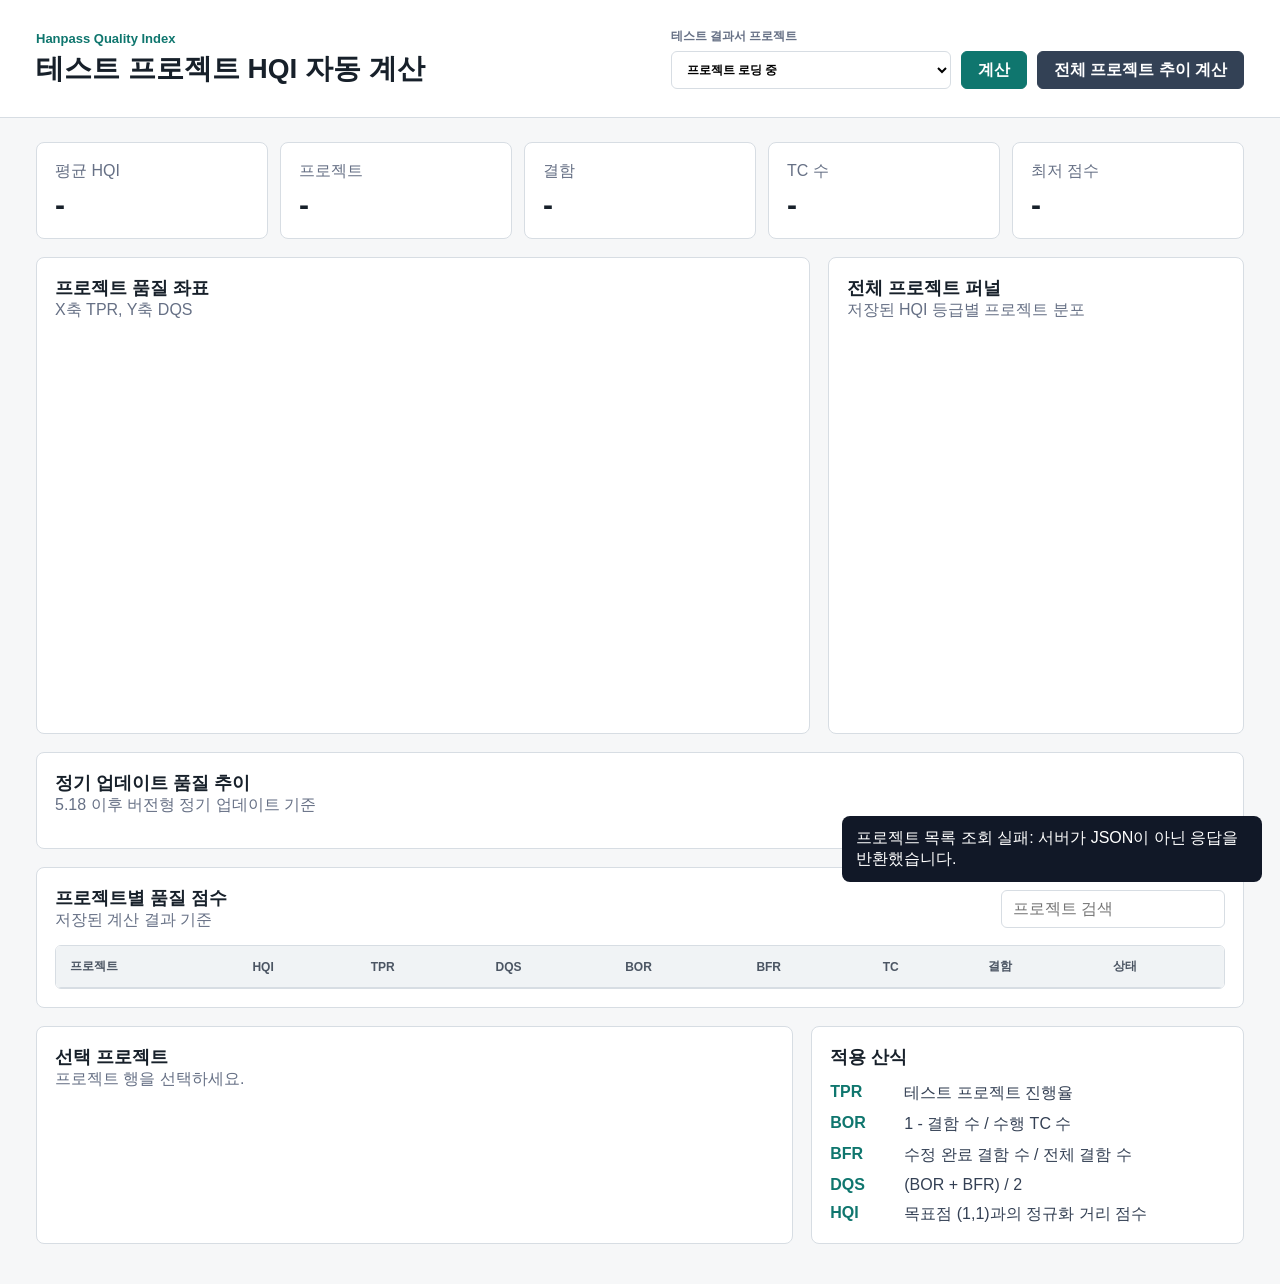
==== index.html @ e9eaaae3 "Build HQI dashboard" ====
<!doctype html>
<html lang="ko">
  <head>
    <meta charset="utf-8" />
    <meta name="viewport" content="width=device-width, initial-scale=1" />
    <title>HQI Dashboard</title>
    <link rel="stylesheet" href="/styles.css" />
  </head>
  <body>
    <header class="topbar">
      <div>
        <p class="eyebrow">Hanpass Quality Index</p>
        <h1>테스트 프로젝트 HQI 자동 계산</h1>
      </div>
      <div class="controls">
        <label>
          테스트 결과서 프로젝트
          <select id="projectSelect">
            <option value="">프로젝트 로딩 중</option>
          </select>
        </label>
        <button id="calculate" type="button">계산</button>
        <button id="calculateAll" type="button" class="secondaryButton">전체 프로젝트 추이 계산</button>
      </div>
    </header>

    <main>
      <section class="summary" aria-label="요약">
        <article>
          <span>평균 HQI</span>
          <strong id="avgScore">-</strong>
        </article>
        <article>
          <span>프로젝트</span>
          <strong id="projectCount">-</strong>
        </article>
        <article>
          <span>결함</span>
          <strong id="issueCount">-</strong>
        </article>
        <article>
          <span>TC 수</span>
          <strong id="testCaseCount">-</strong>
        </article>
        <article>
          <span>최저 점수</span>
          <strong id="lowestScore">-</strong>
        </article>
      </section>

      <section class="charts">
        <div class="panel">
          <div class="panelHead">
            <div>
              <h2>프로젝트 품질 좌표</h2>
              <p>X축 TPR, Y축 DQS</p>
            </div>
          </div>
          <div id="scatterChart" class="scatterChart" aria-label="프로젝트별 2차원 품질 그래프"></div>
        </div>
        <div class="panel">
          <div class="panelHead">
            <div>
              <h2>전체 프로젝트 퍼널</h2>
              <p>저장된 HQI 등급별 프로젝트 분포</p>
            </div>
          </div>
          <div id="funnelChart" class="funnelChart" aria-label="전체 프로젝트 퍼널 그래프"></div>
        </div>
      </section>

      <section class="panel trendPanel">
        <div class="panelHead">
          <div>
            <h2>정기 업데이트 품질 추이</h2>
            <p>5.18 이후 버전형 정기 업데이트 기준</p>
          </div>
        </div>
        <div id="regularTrend" class="trendChart" aria-label="정기 업데이트 품질 추이 그래프"></div>
      </section>

      <section class="panel">
        <div class="panelHead">
          <div>
            <h2>프로젝트별 품질 점수</h2>
            <p id="generatedAt">저장된 계산 결과 기준</p>
          </div>
          <input id="search" type="search" placeholder="프로젝트 검색" />
        </div>
        <div class="tableWrap">
          <table>
            <thead>
              <tr>
                <th>프로젝트</th>
                <th>HQI</th>
                <th>TPR</th>
                <th>DQS</th>
                <th>BOR</th>
                <th>BFR</th>
                <th>TC</th>
                <th>결함</th>
                <th>상태</th>
              </tr>
            </thead>
            <tbody id="projectRows"></tbody>
          </table>
        </div>
      </section>

      <section class="details">
        <div class="panel">
          <h2>선택 프로젝트</h2>
          <div id="projectDetail" class="empty">프로젝트 행을 선택하세요.</div>
        </div>
        <div class="panel formula">
          <h2>적용 산식</h2>
          <dl>
            <div><dt>TPR</dt><dd>테스트 프로젝트 진행율</dd></div>
            <div><dt>BOR</dt><dd>1 - 결함 수 / 수행 TC 수</dd></div>
            <div><dt>BFR</dt><dd>수정 완료 결함 수 / 전체 결함 수</dd></div>
            <div><dt>DQS</dt><dd>(BOR + BFR) / 2</dd></div>
            <div><dt>HQI</dt><dd>목표점 (1,1)과의 정규화 거리 점수</dd></div>
          </dl>
        </div>
      </section>
    </main>

    <div id="toast" role="status"></div>
    <script src="/app.js"></script>
  </body>
</html>
---- styles.css ----
:root {
  color-scheme: light;
  --bg: #f6f7f8;
  --surface: #ffffff;
  --ink: #17202a;
  --muted: #667085;
  --line: #d7dde3;
  --brand: #0f766e;
  --brand-dark: #115e59;
  --warn: #b45309;
  --bad: #b91c1c;
  --good: #047857;
}

* {
  box-sizing: border-box;
}

body {
  margin: 0;
  background: var(--bg);
  color: var(--ink);
  font-family: Inter, -apple-system, BlinkMacSystemFont, "Segoe UI", sans-serif;
}

.topbar {
  display: flex;
  justify-content: space-between;
  gap: 24px;
  align-items: center;
  padding: 28px 36px;
  background: var(--surface);
  border-bottom: 1px solid var(--line);
}

.eyebrow {
  margin: 0 0 6px;
  color: var(--brand);
  font-size: 13px;
  font-weight: 700;
  letter-spacing: 0;
}

h1,
h2,
p {
  margin: 0;
}

h1 {
  font-size: 28px;
  line-height: 1.2;
}

h2 {
  font-size: 18px;
}

main {
  padding: 24px 36px 40px;
}

.embedBody {
  background: #fff;
}

.embedMain {
  padding: 0;
}

.embedPanel {
  border-radius: 8px;
}

.controls {
  display: flex;
  align-items: end;
  gap: 10px;
}

label {
  display: grid;
  gap: 6px;
  color: var(--muted);
  font-size: 12px;
  font-weight: 700;
}

input,
select,
button {
  height: 38px;
  border: 1px solid var(--line);
  border-radius: 6px;
  font: inherit;
}

input,
select {
  min-width: 160px;
  padding: 0 11px;
  background: #fff;
}

select {
  min-width: 280px;
}

button {
  padding: 0 16px;
  background: var(--brand);
  color: #fff;
  border-color: var(--brand);
  font-weight: 700;
  cursor: pointer;
}

button:hover {
  background: var(--brand-dark);
}

.secondaryButton {
  background: #334155;
  border-color: #334155;
}

.secondaryButton:hover {
  background: #1f2937;
}

.summary {
  display: grid;
  grid-template-columns: repeat(5, minmax(0, 1fr));
  gap: 12px;
  margin-bottom: 18px;
}

.summary article,
.panel {
  background: var(--surface);
  border: 1px solid var(--line);
  border-radius: 8px;
}

.summary article {
  padding: 18px;
}

.summary span,
.panelHead p,
.empty {
  color: var(--muted);
}

.summary strong {
  display: block;
  margin-top: 8px;
  font-size: 30px;
  line-height: 1;
}

.panel {
  padding: 18px;
}

.panelHead {
  display: flex;
  justify-content: space-between;
  gap: 16px;
  align-items: center;
  margin-bottom: 14px;
}

.tableWrap {
  overflow: auto;
  border: 1px solid var(--line);
  border-radius: 6px;
}

table {
  width: 100%;
  min-width: 980px;
  border-collapse: collapse;
  background: #fff;
}

th,
td {
  padding: 12px 14px;
  border-bottom: 1px solid var(--line);
  text-align: left;
  white-space: nowrap;
}

th {
  background: #f0f3f5;
  color: #4b5563;
  font-size: 12px;
}

tbody tr {
  cursor: pointer;
}

tbody tr:hover,
tbody tr.selected {
  background: #ecfdf5;
}

.score {
  display: inline-flex;
  align-items: center;
  justify-content: center;
  min-width: 58px;
  height: 28px;
  border-radius: 999px;
  color: #fff;
  font-weight: 800;
}

.score.good {
  background: var(--good);
}

.score.warn {
  background: var(--warn);
}

.score.bad {
  background: var(--bad);
}

.metric {
  font-variant-numeric: tabular-nums;
}

.charts {
  display: grid;
  grid-template-columns: minmax(0, 1.3fr) minmax(320px, 0.7fr);
  gap: 18px;
  margin-bottom: 18px;
}

.scatterChart {
  min-height: 380px;
}

.scatterChart svg {
  display: block;
  width: 100%;
  height: auto;
}

.plotBg {
  fill: #f8fafc;
}

.grid {
  stroke: #e4e8ed;
  stroke-width: 1;
}

.axis {
  stroke: #667085;
  stroke-width: 1.4;
}

.axisText,
.axisTitle,
.dotLabel,
.targetLabel {
  fill: #667085;
  font-size: 12px;
}

.axisTitle {
  font-weight: 800;
}

.vertical {
  transform-box: fill-box;
  transform-origin: center;
  transform: rotate(-90deg);
}

.dotGroup {
  cursor: pointer;
}

.dot {
  stroke: #fff;
  stroke-width: 2;
}

.dot.good {
  fill: var(--good);
}

.dot.warn {
  fill: var(--warn);
}

.dot.bad {
  fill: var(--bad);
}

.selectedDot .dot {
  stroke: #17202a;
  stroke-width: 3;
}

.dotLabel {
  paint-order: stroke;
  stroke: #fff;
  stroke-width: 4;
  font-size: 11px;
}

.target {
  fill: #111827;
}

.funnelChart {
  display: grid;
  gap: 14px;
}

.funnelRow {
  display: grid;
  grid-template-columns: 90px 1fr;
  gap: 12px;
  align-items: center;
}

.funnelMeta strong,
.funnelMeta span {
  display: block;
}

.funnelMeta span {
  color: var(--muted);
  font-size: 12px;
  margin-top: 3px;
}

.funnelBar {
  display: flex;
  align-items: center;
  justify-content: flex-end;
  min-width: 52px;
  height: 42px;
  padding: 0 12px;
  color: #fff;
  border-radius: 6px;
  font-weight: 800;
  transition: width 0.2s ease;
}

.funnelBar.good {
  background: var(--good);
}

.funnelBar.ok {
  background: #2563eb;
}

.funnelBar.warn {
  background: var(--warn);
}

.funnelBar.bad {
  background: var(--bad);
}

.trendPanel {
  margin-bottom: 18px;
}

.trendChart {
  display: grid;
  gap: 12px;
}

.trendRow {
  display: grid;
  grid-template-columns: 84px 1fr 60px;
  gap: 12px;
  align-items: center;
}

.trendVersion {
  font-weight: 800;
}

.trendTrack {
  height: 24px;
  background: #eef2f6;
  border: 1px solid var(--line);
  border-radius: 999px;
  overflow: hidden;
}

.trendFill {
  height: 100%;
  min-width: 2px;
  border-radius: 999px;
}

.trendFill.good {
  background: var(--good);
}

.trendFill.warn {
  background: var(--warn);
}

.trendFill.bad {
  background: var(--bad);
}

.trendScore {
  text-align: right;
  font-variant-numeric: tabular-nums;
  font-weight: 800;
}

.details {
  display: grid;
  grid-template-columns: minmax(0, 1.4fr) minmax(320px, 0.8fr);
  gap: 18px;
  margin-top: 18px;
}

.detailGrid {
  display: grid;
  grid-template-columns: repeat(4, minmax(0, 1fr));
  gap: 10px;
  margin: 14px 0;
}

.detailGrid div {
  padding: 12px;
  background: #f8fafc;
  border: 1px solid var(--line);
  border-radius: 6px;
}

.detailGrid span {
  display: block;
  color: var(--muted);
  font-size: 12px;
}

.detailGrid strong {
  display: block;
  margin-top: 6px;
  font-size: 20px;
}

.issueList {
  margin: 12px 0 0;
  padding: 0;
  list-style: none;
}

.issueList li {
  padding: 10px 0;
  border-top: 1px solid var(--line);
}

.issueList a {
  color: var(--ink);
  font-weight: 700;
  text-decoration: none;
}

.issueList small {
  display: block;
  margin-top: 4px;
  color: var(--muted);
}

dl,
dd {
  margin: 0;
}

.formula dl {
  display: grid;
  gap: 10px;
  margin-top: 14px;
}

.formula dl div {
  display: grid;
  grid-template-columns: 64px 1fr;
  gap: 10px;
}

dt {
  color: var(--brand);
  font-weight: 800;
}

dd {
  color: #344054;
}

#toast {
  position: fixed;
  right: 18px;
  bottom: 18px;
  max-width: 420px;
  padding: 12px 14px;
  background: #111827;
  color: #fff;
  border-radius: 8px;
  opacity: 0;
  pointer-events: none;
  transform: translateY(8px);
  transition: 0.2s ease;
}

#toast.show {
  opacity: 1;
  transform: translateY(0);
}

@media (max-width: 900px) {
  .topbar,
  .panelHead {
    align-items: stretch;
    flex-direction: column;
  }

  main {
    padding: 18px;
  }

  .summary,
  .charts,
  .details,
  .detailGrid {
    grid-template-columns: 1fr;
  }
}
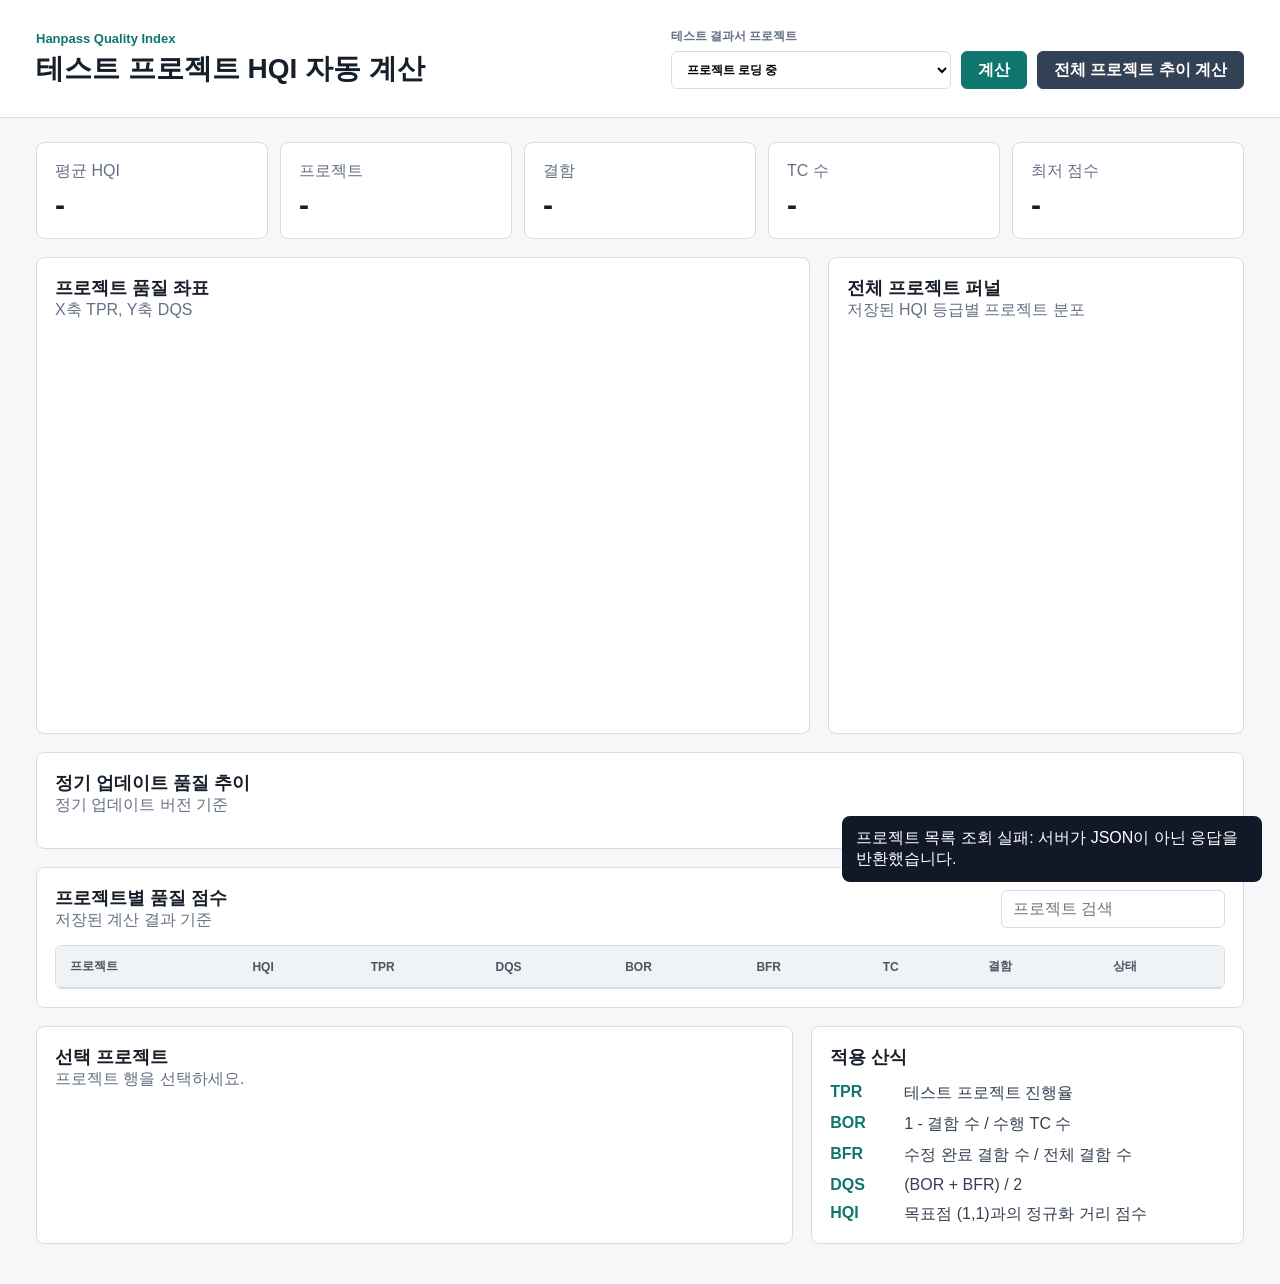
==== commit 07060e80: "Update HQI dashboard 2026-06-09 13:01:59" ====
--- a/index.html
+++ b/index.html
@@ -73,7 +73,7 @@
         <div class="panelHead">
           <div>
             <h2>정기 업데이트 품질 추이</h2>
-            <p>5.18 이후 버전형 정기 업데이트 기준</p>
+            <p>정기 업데이트 버전 기준</p>
           </div>
         </div>
         <div id="regularTrend" class="trendChart" aria-label="정기 업데이트 품질 추이 그래프"></div>
--- a/styles.css
+++ b/styles.css
@@ -65,11 +65,44 @@
 }
 
 .embedMain {
-  padding: 0;
+  padding: 14px 16px 18px;
+}
+
+.embedShell {
+  display: grid;
+  gap: 18px;
 }
 
 .embedPanel {
   border-radius: 8px;
+}
+
+.embedControls {
+  display: flex;
+  align-items: center;
+  gap: 10px;
+  margin-left: auto;
+}
+
+.embedControls input {
+  min-width: 220px;
+}
+
+.embedMeta {
+  display: grid;
+  gap: 2px;
+  min-width: 160px;
+  text-align: right;
+}
+
+.embedMeta span {
+  color: var(--muted);
+  font-size: 11px;
+}
+
+.embedMeta strong {
+  font-size: 14px;
+  line-height: 1.2;
 }
 
 .controls {
@@ -422,6 +455,56 @@
   text-align: right;
   font-variant-numeric: tabular-nums;
   font-weight: 800;
+}
+
+.embedTrendChart {
+  display: grid;
+  gap: 10px;
+}
+
+.embedTrendRow {
+  display: grid;
+  grid-template-columns: 84px minmax(0, 1fr) 56px;
+  gap: 10px;
+  align-items: center;
+}
+
+.embedTrendVersion {
+  font-weight: 800;
+  font-variant-numeric: tabular-nums;
+  font-size: 12px;
+}
+
+.embedTrendTrack {
+  height: 22px;
+  background: #eef2f6;
+  border: 1px solid var(--line);
+  border-radius: 999px;
+  overflow: hidden;
+}
+
+.embedTrendFill {
+  height: 100%;
+  border-radius: 999px;
+}
+
+.embedTrendFill.good {
+  background: var(--good);
+}
+
+.embedTrendFill.warn {
+  background: var(--warn);
+}
+
+.embedTrendFill.bad {
+  background: var(--bad);
+}
+
+.embedTrendScore {
+  text-align: right;
+  font-variant-numeric: tabular-nums;
+  font-weight: 800;
+  font-size: 12px;
 }
 
 .details {
@@ -533,6 +616,14 @@
     flex-direction: column;
   }
 
+  .embedMeta {
+    text-align: left;
+  }
+
+  .embedControls {
+    margin-left: 0;
+  }
+
   main {
     padding: 18px;
   }
